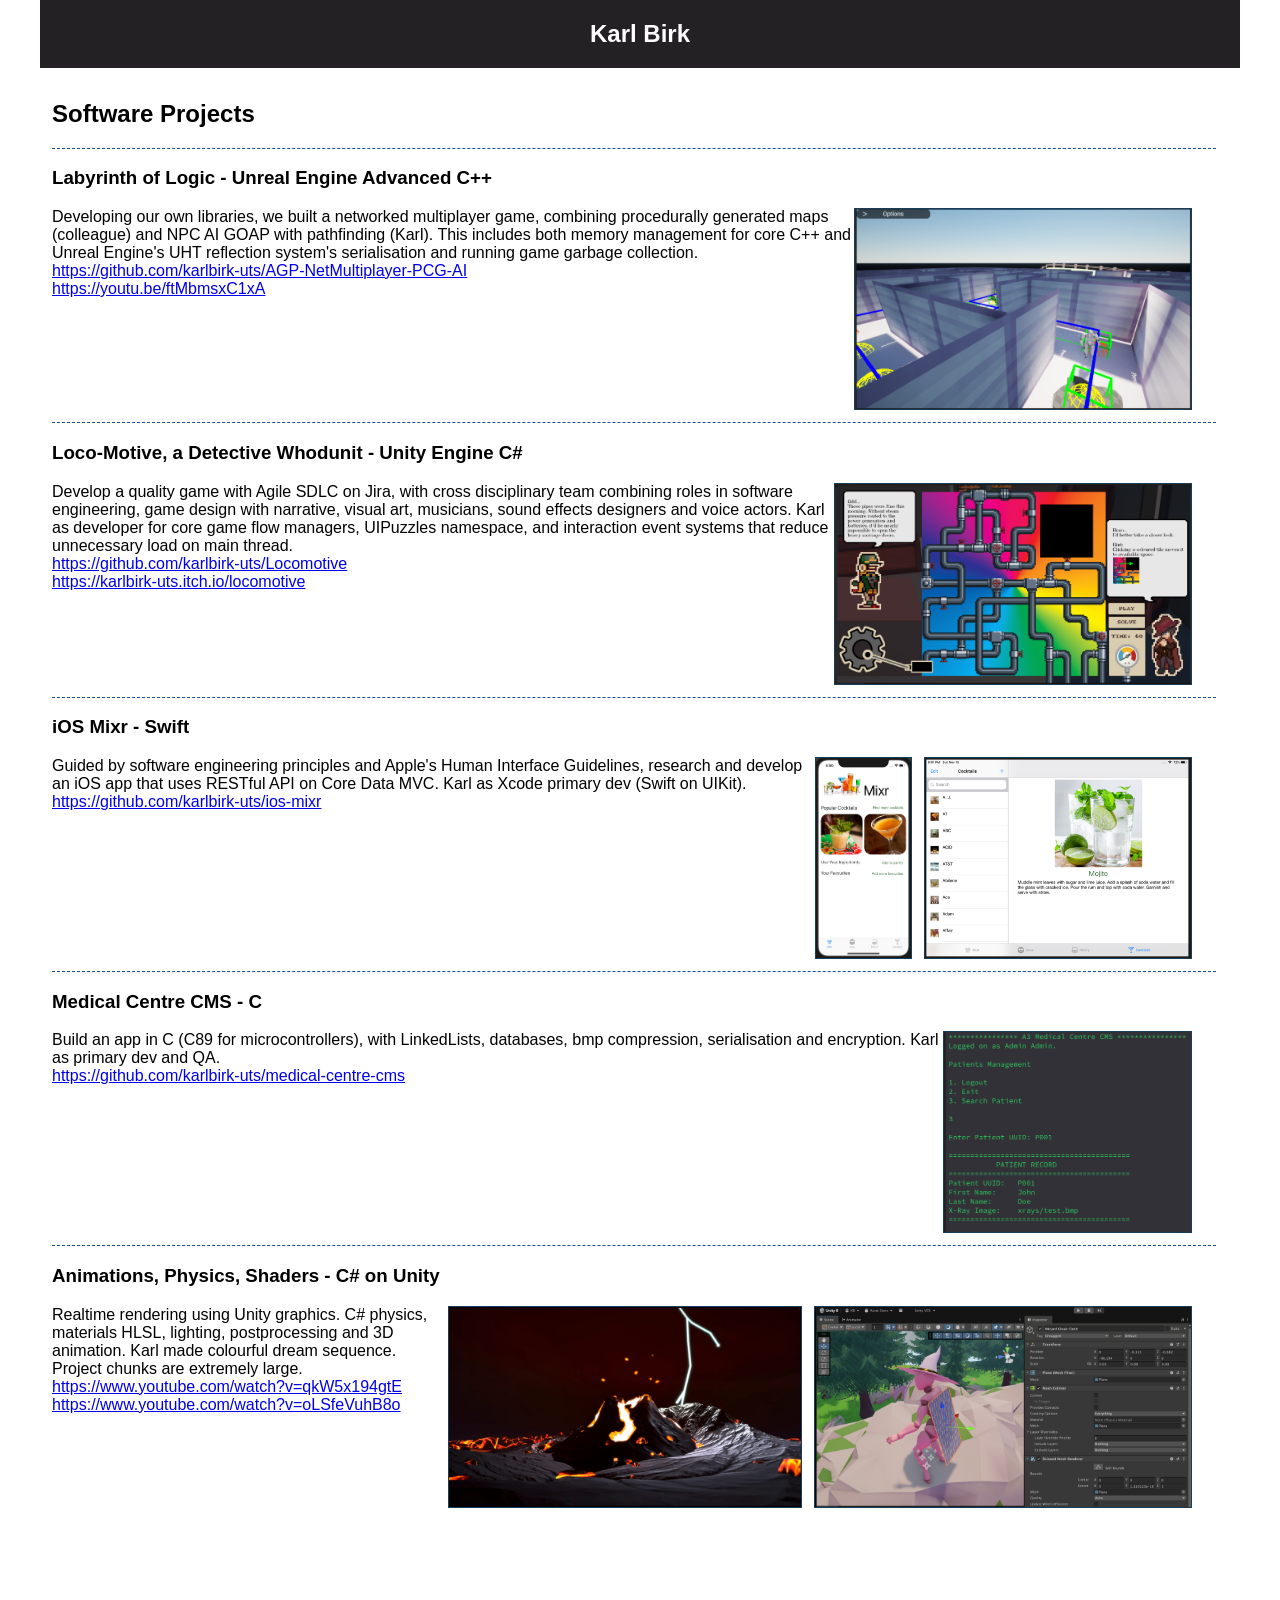
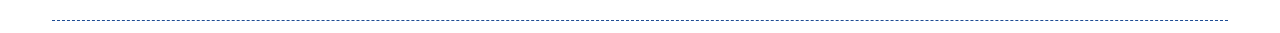
==== index.html @ 0f05811c "3D animations images" ====
<!DOCTYPE html>
<html>

    <head>

        <!-- METADATA -->
        <title>Karl Birk - Software Projects</title>
        <link rel="stylesheet" href="styles.css">
        <meta name="viewport" content="width=device-width, initial-scale=1">

    </head>

    <body>


        <!-- HEADER -->
        <div class="header">
            <h2>Karl Birk</h2>
        </div>


        <!-- NAVBAR 
        <div class="navbar">
            <a href="index.html" class="highlighted">About</a>
            <a href="asdf.html">ASDF</a>
            <a href="asdf.html">ASDF</a>
            <a href="asdf.html">ASDF</a>
        </div> -->


        <!-- CONTENT -->
        <div class="content">


            <!-- INFOGRAPHIC -->
            <h2>Software Projects</h2>
            <div class="infographic">

                <!-- ROWS (Portfolio of Projects) -->
                <div class="row" id="unreal-cpp-labyrinth">
                    <div class="cell-fullwidth">
                        <h3>Labyrinth of Logic - Unreal Engine Advanced C++</h3>
                        <p>
                            <img src="images/unreal-cpp-labyrinth/unreal-cpp-actionshot.png"
                                alt="unreal engine maze racing NPC during live gameplay">
                        </p>
                        <p>
                            Developing our own libraries, we built a networked multiplayer game,
                            combining procedurally generated maps (colleague) and NPC AI GOAP
                            with pathfinding (Karl). This includes both memory management for
                            core C++ and Unreal Engine's UHT reflection system's serialisation
                            and running game garbage collection.
                            <br>
                            <a href="https://github.com/karlbirk-uts/AGP-NetMultiplayer-PCG-AI">
                                https://github.com/karlbirk-uts/AGP-NetMultiplayer-PCG-AI
                            </a>
                            <br>
                            <a href="https://youtu.be/ftMbmsxC1xA">
                                https://youtu.be/ftMbmsxC1xA
                            </a>

                        </p>
                    </div>
                </div>

                <div class="row" id="unity-cs-locomotive">
                    <div class="cell-fullwidth">
                        <h3>Loco-Motive, a Detective Whodunit - Unity Engine C#</h3>
                        <p>
                            <img src="images/unity-cs-locomotive/unity-cs-locomotive-slidingtiles.png"
                                alt="locomotive engine">
                        </p>
                        <p>
                            Develop a quality game with Agile SDLC on Jira, with cross disciplinary
                            team combining roles in software engineering, game design with narrative,
                            visual art, musicians, sound effects designers and voice actors. Karl as
                            developer for core game flow managers, UIPuzzles namespace, and
                            interaction event systems that reduce unnecessary load on main thread.
                            <br>
                            <a href="https://github.com/karlbirk-uts/Locomotive">
                                https://github.com/karlbirk-uts/Locomotive
                            </a>
                            <br>
                            <a href="https://karlbirk-uts.itch.io/locomotive">
                                https://karlbirk-uts.itch.io/locomotive
                            </a>

                        </p>
                    </div>


                </div>

                <div class="row" id="ios-mixr">
                    <div class="cell-fullwidth">
                        <h3>iOS Mixr - Swift</h3>
                        <p>
                            <img src="images/ios-mixr/ios-mixr-ipad.png" alt="ios mixr horizontal ipad view">
                            <img src="images/ios-mixr/ios-mixr-home.png" alt="ios mixr splash screen">
                        </p>
                        <p>
                            Guided by software engineering principles and Apple's Human Interface Guidelines,
                            research and develop an iOS app that uses RESTful API on Core Data MVC.
                            Karl as Xcode primary dev (Swift on UIKit).
                            <br>
                            <a href="https://github.com/karlbirk-uts/ios-mixr">
                                https://github.com/karlbirk-uts/ios-mixr
                            </a>
                        </p>
                    </div>
                </div>



                <div class="row" id="c-medical-centre-cms">
                    <div class="cell-fullwidth">
                        <h3>Medical Centre CMS - C</h3>
                        <p>
                            <img src="images/c-medical-centre-cms/c-medical-centre-cms-splash.png"
                                alt="c coded medical centre customer management system">
                        </p>
                        <p>
                            Build an app in C (C89 for microcontrollers), with LinkedLists, databases, bmp compression,
                            serialisation and encryption.
                            Karl as primary dev and QA.
                            <br>
                            <a href="https://github.com/karlbirk-uts/medical-centre-cms">
                                https://github.com/karlbirk-uts/medical-centre-cms
                            </a>
                        </p>
                    </div>
                </div>



                <div class="row" id="unity-cs-animation">
                    <div class="cell-fullwidth">
                        <h3>Animations, Physics, Shaders - C# on Unity</h3>
                        <p>
                            <img src="images/unity-cs-animation/unity-cs-animation-wizard.png"
                                alt="wizard wearing a rigid purple cloak">
                            <img src="images/unity-cs-animation/unity-cs-animation-volcano.png"
                                alt="nighttime volcano erupting with glowing lava">

                        </p>
                        <p>
                            Realtime rendering using Unity graphics. C# physics, materials HLSL, lighting,
                            postprocessing and 3D animation.
                            Karl made colourful dream sequence. Project chunks are extremely large.
                            <br>
                            <a href="https://www.youtube.com/watch?v=qkW5x194gtE">
                                https://www.youtube.com/watch?v=qkW5x194gtE
                            </a>
                            <br>
                            <a href="https://www.youtube.com/watch?v=oLSfeVuhB8o">
                                https://www.youtube.com/watch?v=oLSfeVuhB8o
                            </a>
                        </p>
                    </div>
                </div>



            </div> <!-- /INFOGRAPHICS -->
        </div>

        <script src="scripts_karlbirk-uts.js"></script>
    </body>

</html>
---- styles.css ----
/** 
 * styles.css by Karl Birk
 * 
 * 
 */


/**
 * Website is horizontally centred
 * Mobile phone viewports supported
 */
html,
body
{
    height: 100%;
}

html
{
    display: table;
    margin: auto;
}

body
{
    display: table-cell;
    background-color: white;
    font-family: Arial, Helvetica, sans-serif;
    min-width: 320px;
    max-width: 1200px;
    margin: auto;
}


/** 
 * Images will have borders to differentiate from backgrounds
 */
img
{
    border: 1px solid #1A3E58;
    max-width: 100%;
    max-height: 100%;
}


/**
 * HEADER with high contrast colours, bold fonts
 * proximity, and white space (padding).
 * 
 * NAVBAR shrinks to column view if viewer is
 * too narrow
 */
div.header
{
    width: 100%;
    /*background-color: #1A3E58;*/
    background-color: #232124;
    overflow: auto;
    text-align: center;
    color: white;
}

div.navbar
{
    width: 100%;
    background-color: #5B715E;
    overflow: auto;
    vertical-align: middle;
    font-size: 1.1em;
}

div.navbar a
{
    float: left;
    padding: 12px;
    vertical-align: middle;
    text-align: left;
    text-decoration: none;
    color: white;
}

div.navbar a:hover
{
    background-color: #13301C;
}

div.navbar a.highlighted
{
    background-color: #13301C;
}


/**
 * ALL READABLE CONTENT
 */
div.content
{
    /* FULL PAGE width and height, minus padding */
    padding: 12px;
    min-height: 100vh;
}

div.content img#profilepic
{
    width: 40%;
    height: auto;
    margin-left: 12px;
    margin-bottom: 12px;
    float: right;
    /*    border:1px solid #1A3E58;*/

}




/**
 * TABLE STYLING
 */
table
{
    border-collapse: collapse;
    border-spacing: 0;
    width: 100%;
    border: 1px solid #1A3E58;
}

th,
td
{
    text-align: left;
    padding-left: 1%;
    padding-right: 1%;
    padding-top: 12px;
    padding-bottom: 12px;
}

th
{
    background-color: #1A3E58;
    color: white;
}

tr:nth-child(4n-1),
tr:nth-child(4n-2)
{
    background-color: #ECEEF9;
}


/**
 * INFOGRAPHIC
 * BALANCED; RESIZABLE
 */
div.infographic
{
    width: 100%;
    /*display:block;*/
    /*float: left;*/
    padding-bottom: 100px;
    /*border-bottom: 100px dashed rgb(29, 77, 149);*/
    border-bottom: 1px dashed rgb(29, 77, 149);
}

div.infographic .row
{
    /*display: block;*/
    /*padding-top: 12px;*/
    width: 100%;
    /*height: 100%;*/
    clear: left;

    min-height: 200px;

}

div.infographic .cell
{
    /*left: 0%;*/
    /*height:100%;*/
    display: inline-block;
    padding-right: 1%;
    width: 49%;
    min-width: 320px;
    background-color: white;
    /*display: inline-block;*/
    /*float: left;*/
    /*border: 12px solid #d619b6;*/
    border-top: 1px dashed rgb(29, 77, 149);
    /*clear:left;*/
    /*min-height: 100%;*/
}

div.infographic .cell-fullwidth
{
    /*left: 0%;*/
    /*height:100%;*/
    display: inline-block;
    padding-right: 1%;
    width: 98%;
    min-width: 320px;
    background-color: white;
    /*display: inline-block;*/
    /*float: left;*/
    /*border: 12px solid #d619b6;*/
    border-top: 1px dashed rgb(29, 77, 149);
    /*clear:left;*/
    /*min-height: 100%;*/

    min-height: 200px;

}



div.infographic .cell.left
{
    float: left;
    /*background-color: aquamarine;*/
}

div.infographic .cell.right
{
    float: left;
    /*clear: left;*/
}

/* Consistent height; Retain image dimensions */
div.infographic .cell img
{
    /*border:1px solid #1A3E58;*/
    margin-bottom: 12px;
    height: 200px;
    max-width: 200px;
    object-fit: cover;
}

div.infographic .cell-fullwidth img
{
    /*border:1px solid #1A3E58;*/
    margin-bottom: 12px;
    height: 200px;
    /*max-width: 200px;*/
    object-fit: cover;
    margin-right: 12px;
    float: right;
}


div.infographic .cell.left img
{
    margin-right: 12px;
    float: left;
}

div.infographic .cell.right img
{
    margin-left: 12px;
    float: right;
}


/*@media screen and (max-width: 500px)*/
@media all and (max-width: 500px)
{
    div.navbar a
    {
        float: none;
        display: block;
        /*border-bottom: 1px solid #13301C;*/
    }

}

@media all and (max-width: 690px)
{

    div.infographic .cell
    {
        width: 100%;
        /*background-color: aquamarine;*/
        display: block;
    }

    div.infographic .cell-fullwidth
    {
        width: 100%;
        /*background-color: aquamarine;*/
        display: block;
    }


    /*
    div.infographic .cell.right
    {
            margin-left: 240px;

    }
*/
}

span.blueunderline
{
    /* text-decoration: underline solid 2px #269aed; */
    /* ERROR IN CHECK SCRIPT */
    text-transform: uppercase;
}

span.greenunderline
{
    /* text-decoration: underline solid 2px #9dba9d; */
    /* ERROR IN CHECK SCRIPT */
    text-transform: uppercase;
}

.dotted
{
    border: 1px dashed rgb(29, 77, 149);
}
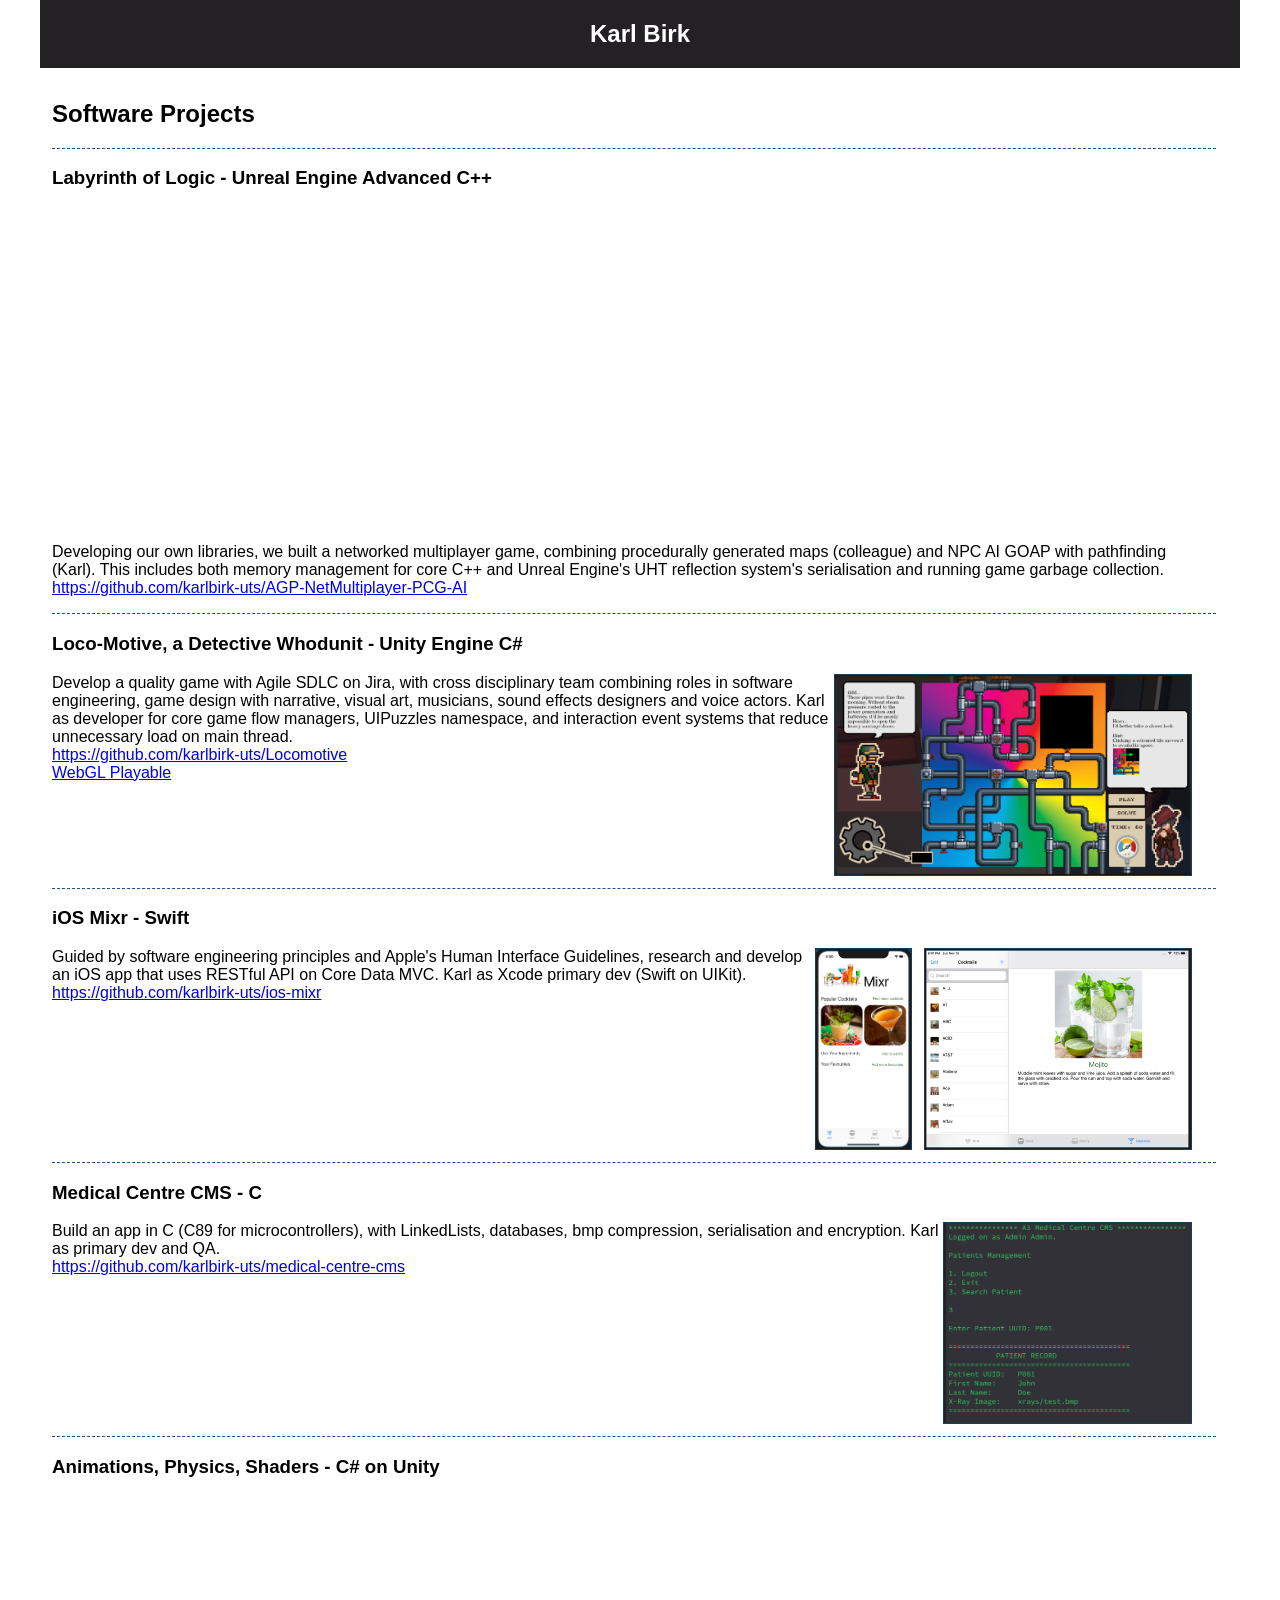
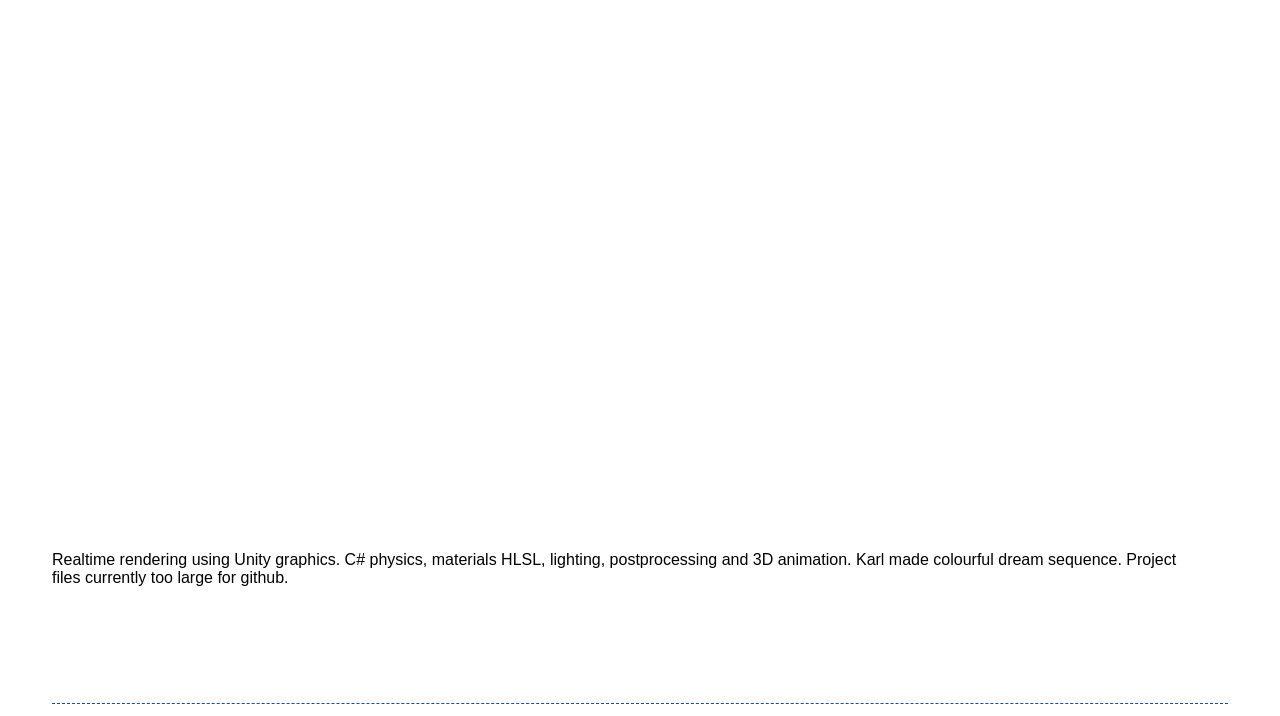
==== commit fb54f6b0: "youtube embed; will add playable minigames to itchio" ====
--- a/index.html
+++ b/index.html
@@ -41,8 +41,7 @@
                     <div class="cell-fullwidth">
                         <h3>Labyrinth of Logic - Unreal Engine Advanced C++</h3>
                         <p>
-                            <img src="images/unreal-cpp-labyrinth/unreal-cpp-actionshot.png"
-                                alt="unreal engine maze racing NPC during live gameplay">
+                                <iframe width="560" height="315" src="https://www.youtube.com/embed/ftMbmsxC1xA?si=vOWuyl_GRMO_4nC9" title="YouTube video player" frameborder="0" allow="accelerometer; autoplay; clipboard-write; encrypted-media; gyroscope; picture-in-picture; web-share" referrerpolicy="strict-origin-when-cross-origin" allowfullscreen></iframe>
                         </p>
                         <p>
                             Developing our own libraries, we built a networked multiplayer game,
@@ -53,10 +52,6 @@
                             <br>
                             <a href="https://github.com/karlbirk-uts/AGP-NetMultiplayer-PCG-AI">
                                 https://github.com/karlbirk-uts/AGP-NetMultiplayer-PCG-AI
-                            </a>
-                            <br>
-                            <a href="https://youtu.be/ftMbmsxC1xA">
-                                https://youtu.be/ftMbmsxC1xA
                             </a>
 
                         </p>
@@ -82,7 +77,7 @@
                             </a>
                             <br>
                             <a href="https://karlbirk-uts.itch.io/locomotive">
-                                https://karlbirk-uts.itch.io/locomotive
+                                WebGL Playable
                             </a>
 
                         </p>
@@ -137,24 +132,17 @@
                     <div class="cell-fullwidth">
                         <h3>Animations, Physics, Shaders - C# on Unity</h3>
                         <p>
-                            <img src="images/unity-cs-animation/unity-cs-animation-wizard.png"
-                                alt="wizard wearing a rigid purple cloak">
-                            <img src="images/unity-cs-animation/unity-cs-animation-volcano.png"
-                                alt="nighttime volcano erupting with glowing lava">
+
+                                <iframe width="560" height="315" src="https://www.youtube.com/embed/qkW5x194gtE?si=ziU2Jv27ZVKL05Mg" title="YouTube video player" frameborder="0" allow="accelerometer; autoplay; clipboard-write; encrypted-media; gyroscope; picture-in-picture; web-share" referrerpolicy="strict-origin-when-cross-origin" allowfullscreen></iframe>
+                                <br>
+                                <iframe width="560" height="315" src="https://www.youtube.com/embed/oLSfeVuhB8o?si=dDX-AK23clCQyxV0" title="YouTube video player" frameborder="0" allow="accelerometer; autoplay; clipboard-write; encrypted-media; gyroscope; picture-in-picture; web-share" referrerpolicy="strict-origin-when-cross-origin" allowfullscreen></iframe>
 
                         </p>
                         <p>
                             Realtime rendering using Unity graphics. C# physics, materials HLSL, lighting,
                             postprocessing and 3D animation.
-                            Karl made colourful dream sequence. Project chunks are extremely large.
+                            Karl made colourful dream sequence. Project files currently too large for github.
                             <br>
-                            <a href="https://www.youtube.com/watch?v=qkW5x194gtE">
-                                https://www.youtube.com/watch?v=qkW5x194gtE
-                            </a>
-                            <br>
-                            <a href="https://www.youtube.com/watch?v=oLSfeVuhB8o">
-                                https://www.youtube.com/watch?v=oLSfeVuhB8o
-                            </a>
                         </p>
                     </div>
                 </div>
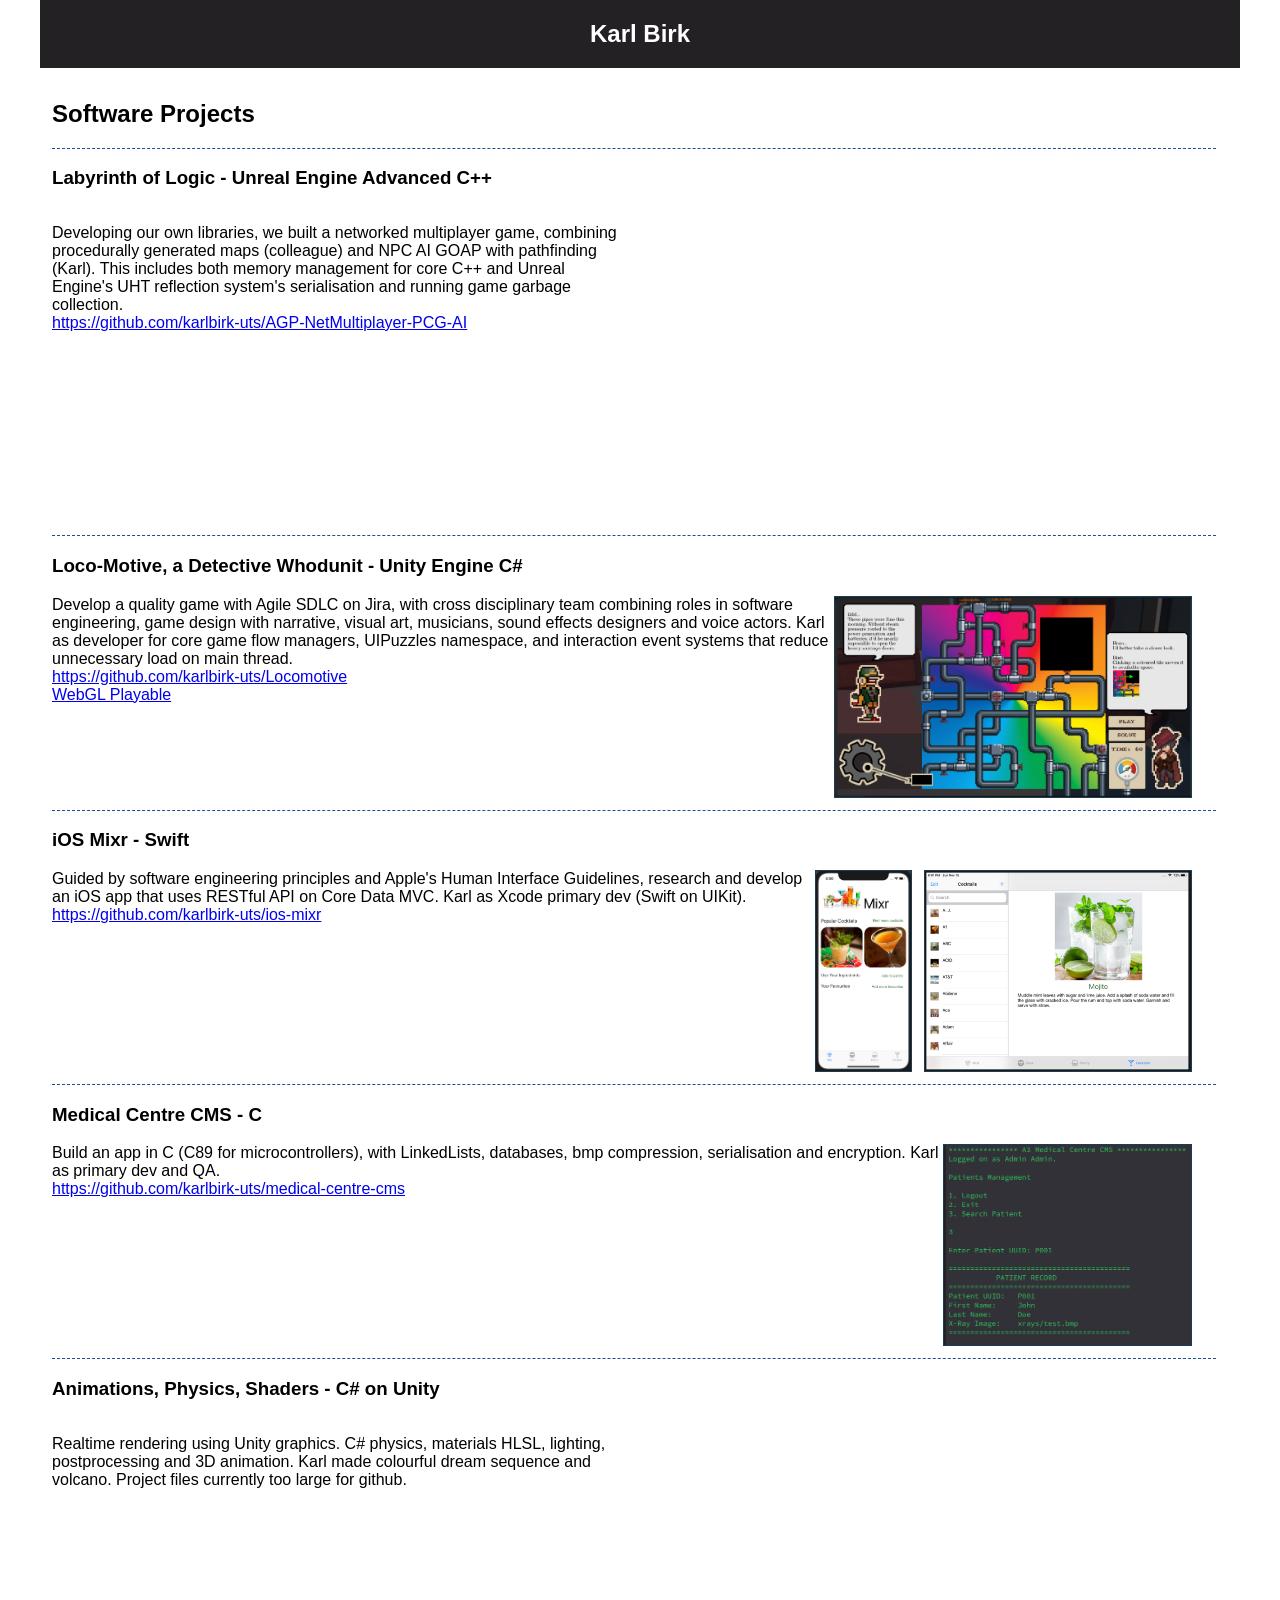
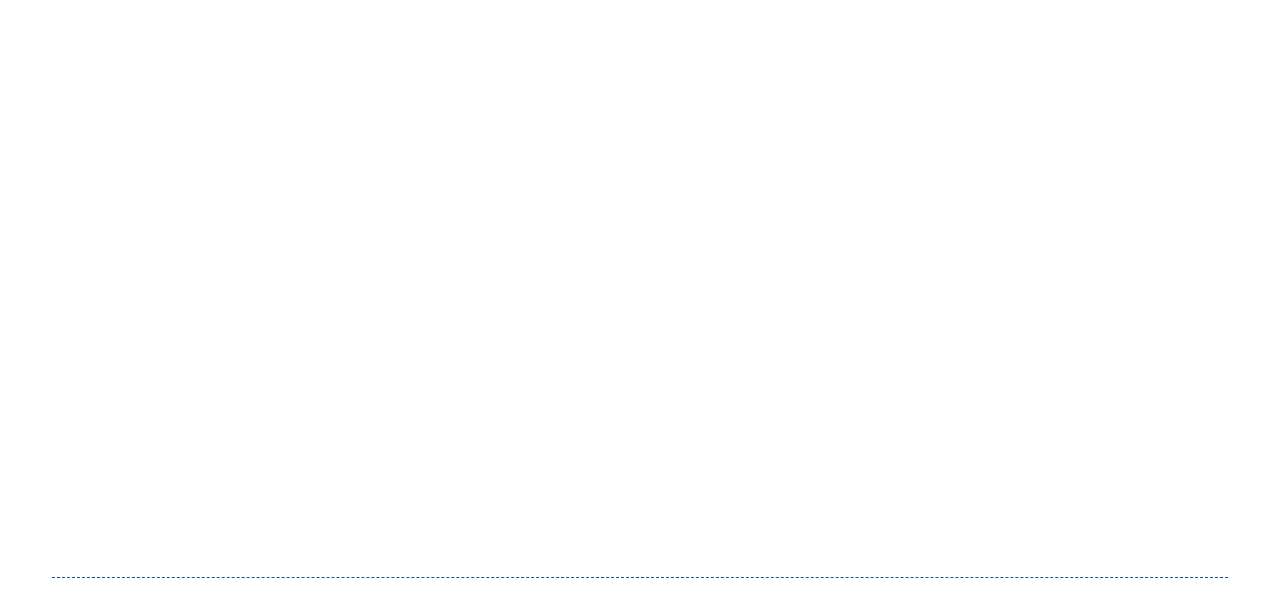
==== commit 5e441f44: "Embedded videos to the right" ====
--- a/index.html
+++ b/index.html
@@ -40,21 +40,36 @@
                 <div class="row" id="unreal-cpp-labyrinth">
                     <div class="cell-fullwidth">
                         <h3>Labyrinth of Logic - Unreal Engine Advanced C++</h3>
-                        <p>
-                                <iframe width="560" height="315" src="https://www.youtube.com/embed/ftMbmsxC1xA?si=vOWuyl_GRMO_4nC9" title="YouTube video player" frameborder="0" allow="accelerometer; autoplay; clipboard-write; encrypted-media; gyroscope; picture-in-picture; web-share" referrerpolicy="strict-origin-when-cross-origin" allowfullscreen></iframe>
-                        </p>
-                        <p>
-                            Developing our own libraries, we built a networked multiplayer game,
-                            combining procedurally generated maps (colleague) and NPC AI GOAP
-                            with pathfinding (Karl). This includes both memory management for
-                            core C++ and Unreal Engine's UHT reflection system's serialisation
-                            and running game garbage collection.
-                            <br>
-                            <a href="https://github.com/karlbirk-uts/AGP-NetMultiplayer-PCG-AI">
-                                https://github.com/karlbirk-uts/AGP-NetMultiplayer-PCG-AI
-                            </a>
 
-                        </p>
+                        <div class="video-text-layout">
+
+                            <div class="text-column">
+
+                                <p>
+                                    Developing our own libraries, we built a networked multiplayer game,
+                                    combining procedurally generated maps (colleague) and NPC AI GOAP
+                                    with pathfinding (Karl). This includes both memory management for
+                                    core C++ and Unreal Engine's UHT reflection system's serialisation
+                                    and running game garbage collection.
+                                    <br>
+                                    <a href="https://github.com/karlbirk-uts/AGP-NetMultiplayer-PCG-AI">
+                                        https://github.com/karlbirk-uts/AGP-NetMultiplayer-PCG-AI
+                                    </a>
+
+                                </p>
+                            </div>
+
+                            <div class="video-column">
+
+                                <iframe width="560" height="315"
+                                    src="https://www.youtube.com/embed/ftMbmsxC1xA?si=vOWuyl_GRMO_4nC9"
+                                    title="YouTube video player" frameborder="0"
+                                    allow="accelerometer; autoplay; clipboard-write; encrypted-media; gyroscope; picture-in-picture; web-share"
+                                    referrerpolicy="strict-origin-when-cross-origin" allowfullscreen></iframe>
+
+                            </div>
+                        </div>
+
                     </div>
                 </div>
 
@@ -131,19 +146,39 @@
                 <div class="row" id="unity-cs-animation">
                     <div class="cell-fullwidth">
                         <h3>Animations, Physics, Shaders - C# on Unity</h3>
-                        <p>
 
-                                <iframe width="560" height="315" src="https://www.youtube.com/embed/qkW5x194gtE?si=ziU2Jv27ZVKL05Mg" title="YouTube video player" frameborder="0" allow="accelerometer; autoplay; clipboard-write; encrypted-media; gyroscope; picture-in-picture; web-share" referrerpolicy="strict-origin-when-cross-origin" allowfullscreen></iframe>
-                                <br>
-                                <iframe width="560" height="315" src="https://www.youtube.com/embed/oLSfeVuhB8o?si=dDX-AK23clCQyxV0" title="YouTube video player" frameborder="0" allow="accelerometer; autoplay; clipboard-write; encrypted-media; gyroscope; picture-in-picture; web-share" referrerpolicy="strict-origin-when-cross-origin" allowfullscreen></iframe>
+                        <div class="video-text-layout">
 
-                        </p>
-                        <p>
-                            Realtime rendering using Unity graphics. C# physics, materials HLSL, lighting,
-                            postprocessing and 3D animation.
-                            Karl made colourful dream sequence. Project files currently too large for github.
-                            <br>
-                        </p>
+                            <div class="text-column">
+
+                                <p>
+                                    Realtime rendering using Unity graphics. C# physics, materials HLSL, lighting,
+                                    postprocessing and 3D animation.
+                                    Karl made colourful dream sequence and volcano. Project files currently too large
+                                    for
+                                    github.
+                                    <br>
+                                </p>
+                            </div>
+
+                            <div class="video-column">
+
+                                <iframe width="560" height="315"
+                                    src="https://www.youtube.com/embed/qkW5x194gtE?si=ziU2Jv27ZVKL05Mg"
+                                    title="YouTube video player" frameborder="0"
+                                    allow="accelerometer; autoplay; clipboard-write; encrypted-media; gyroscope; picture-in-picture; web-share"
+                                    referrerpolicy="strict-origin-when-cross-origin" allowfullscreen></iframe>
+
+                                <iframe width="560" height="315"
+                                    src="https://www.youtube.com/embed/oLSfeVuhB8o?si=dDX-AK23clCQyxV0"
+                                    title="YouTube video player" frameborder="0"
+                                    allow="accelerometer; autoplay; clipboard-write; encrypted-media; gyroscope; picture-in-picture; web-share"
+                                    referrerpolicy="strict-origin-when-cross-origin" allowfullscreen></iframe>
+                            </div>
+
+
+                        </div>
+
                     </div>
                 </div>
 
--- a/styles.css
+++ b/styles.css
@@ -316,4 +316,54 @@
 .dotted
 {
     border: 1px dashed rgb(29, 77, 149);
+}
+
+
+
+
+
+
+
+
+
+.video-text-layout
+{
+    display: flex;
+    gap: 24px;
+    /* Adds space between the videos and the text */
+    align-items: flex-start;
+    /* Aligns the text with the top of the first video */
+    margin-bottom: 12px;
+
+}
+
+/* Stacks the two videos vertically on the left */
+.video-column
+{
+    display: flex;
+    flex-direction: column;
+    gap: 16px;
+    /* Adds space between the top and bottom video */
+}
+
+/* Lets the text fill the remaining width on the right */
+.text-column
+{
+    flex: 1;
+}
+
+/* Optional: Stacks the text underneath the videos on small mobile screens */
+@media (max-width: 850px)
+{
+    .video-text-layout
+    {
+        flex-direction: column;
+    }
+
+    .video-column iframe
+    {
+        max-width: 100%;
+        height: auto;
+        aspect-ratio: 16 / 9;
+    }
 }
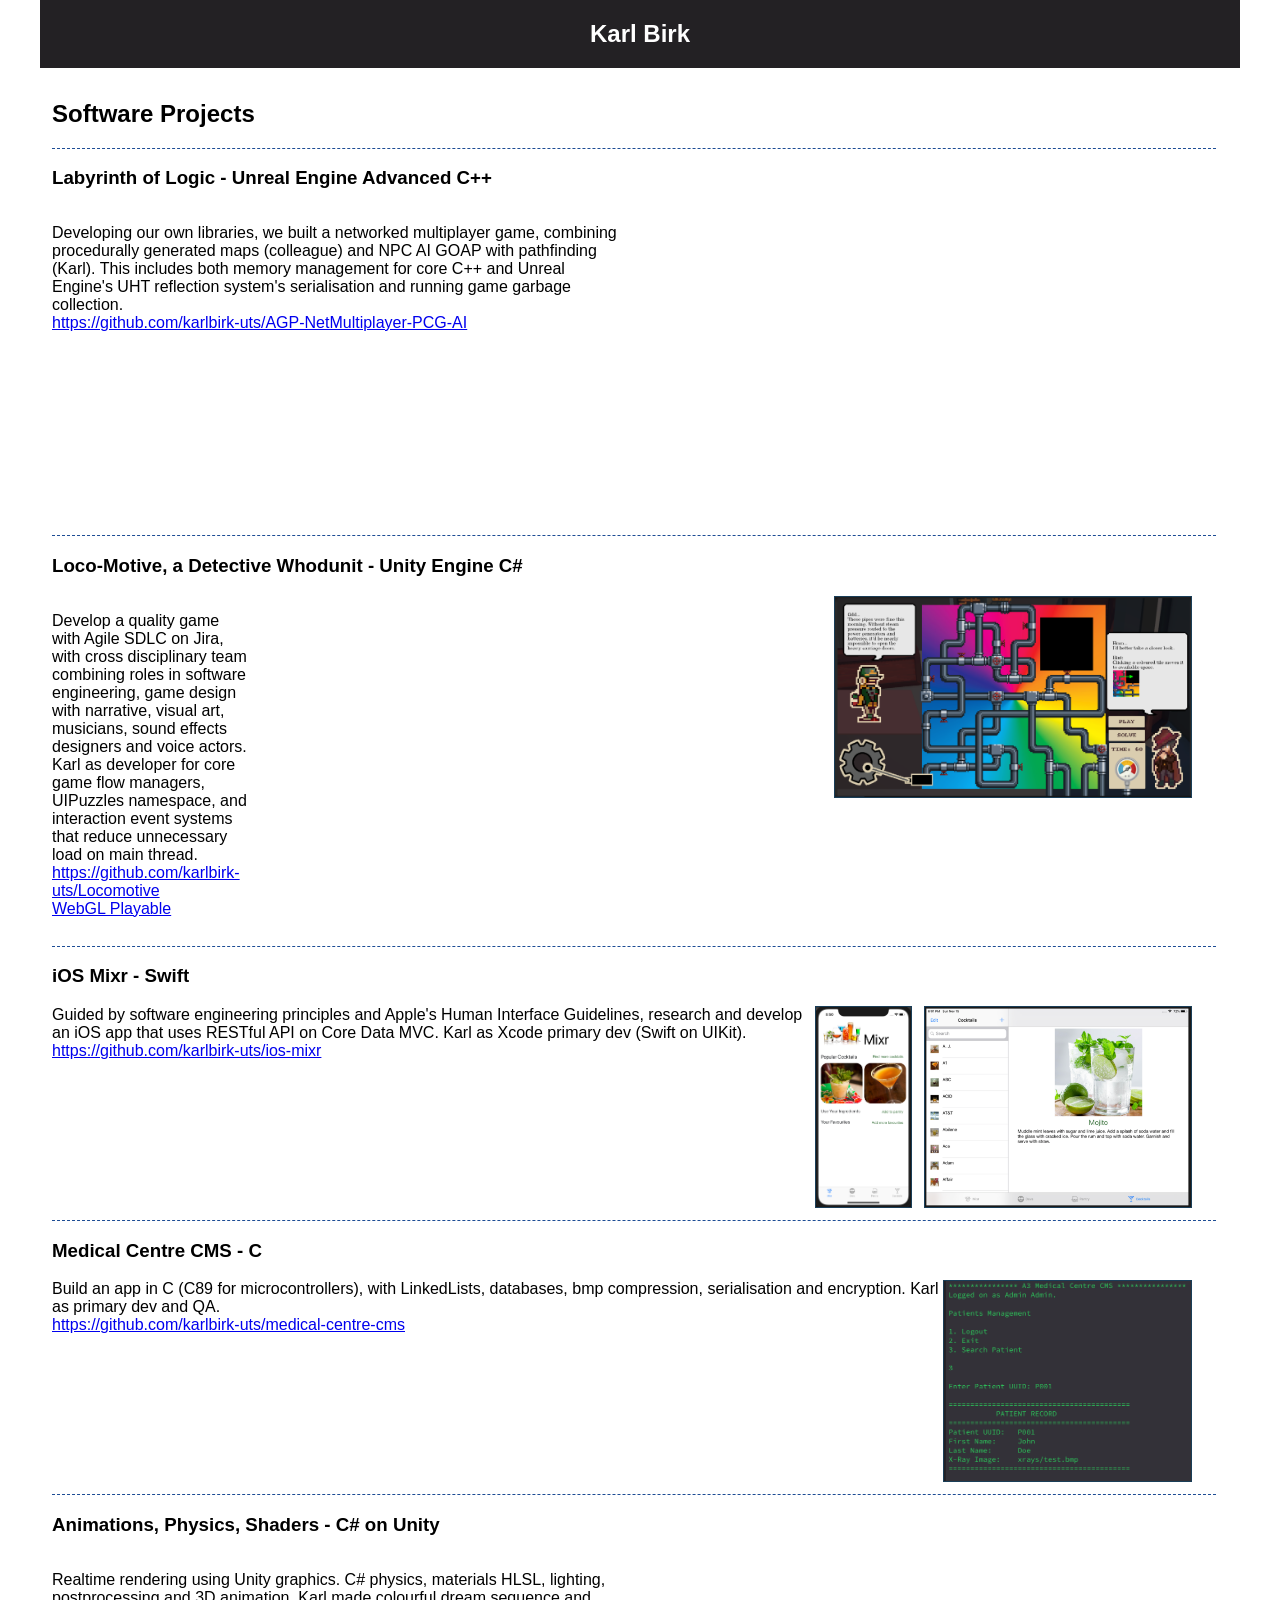
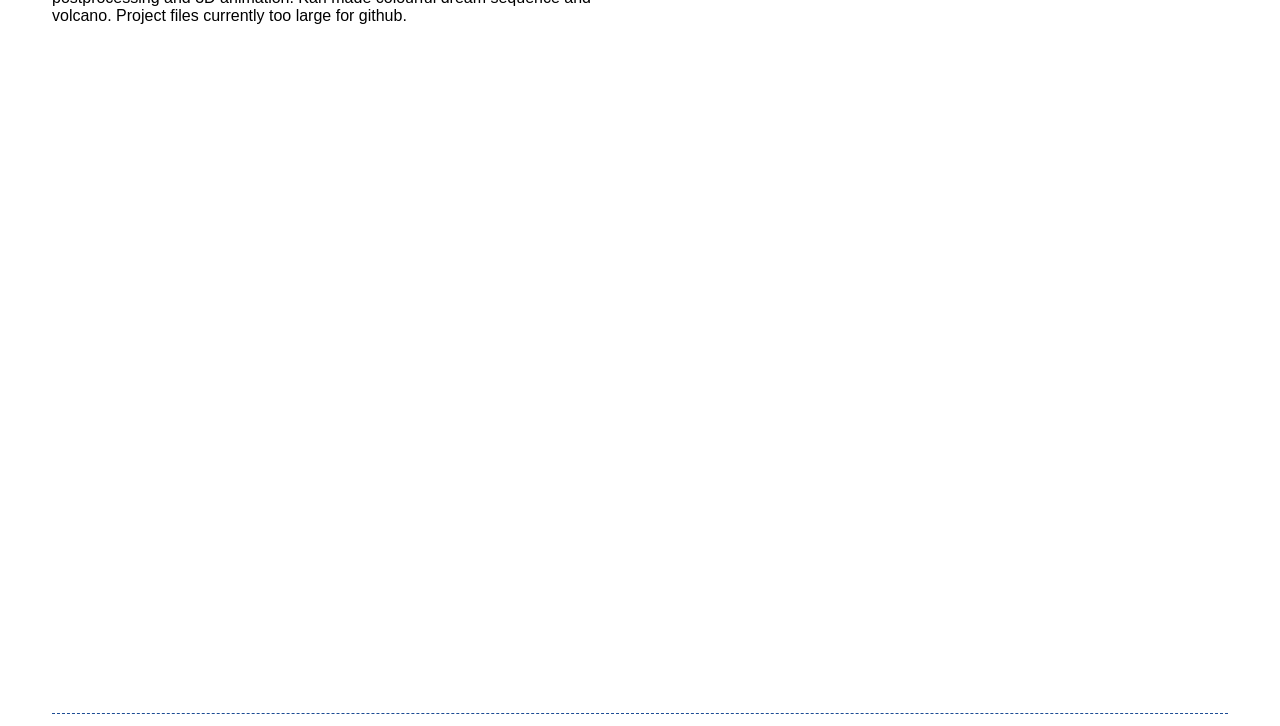
==== commit cf4e9a54: "Locomotive youtube" ====
--- a/index.html
+++ b/index.html
@@ -80,22 +80,38 @@
                             <img src="images/unity-cs-locomotive/unity-cs-locomotive-slidingtiles.png"
                                 alt="locomotive engine">
                         </p>
-                        <p>
-                            Develop a quality game with Agile SDLC on Jira, with cross disciplinary
-                            team combining roles in software engineering, game design with narrative,
-                            visual art, musicians, sound effects designers and voice actors. Karl as
-                            developer for core game flow managers, UIPuzzles namespace, and
-                            interaction event systems that reduce unnecessary load on main thread.
-                            <br>
-                            <a href="https://github.com/karlbirk-uts/Locomotive">
-                                https://github.com/karlbirk-uts/Locomotive
-                            </a>
-                            <br>
-                            <a href="https://karlbirk-uts.itch.io/locomotive">
-                                WebGL Playable
-                            </a>
-
-                        </p>
+
+                        <div class="video-text-layout">
+
+                            <div class="text-column">
+                                <p>
+                                    Develop a quality game with Agile SDLC on Jira, with cross disciplinary
+                                    team combining roles in software engineering, game design with narrative,
+                                    visual art, musicians, sound effects designers and voice actors. Karl as
+                                    developer for core game flow managers, UIPuzzles namespace, and
+                                    interaction event systems that reduce unnecessary load on main thread.
+                                    <br>
+                                    <a href="https://github.com/karlbirk-uts/Locomotive">
+                                        https://github.com/karlbirk-uts/Locomotive
+                                    </a>
+                                    <br>
+                                    <a href="https://karlbirk-uts.itch.io/locomotive">
+                                        WebGL Playable
+                                    </a>
+
+                                </p>
+                            </div>
+                            <div class="video-column">
+
+
+                                <iframe width="560" height="315"
+                                    src="https://www.youtube.com/embed/lBsZ0sG8JHg?si=inM9iwHyPUCm-X0q"
+                                    title="YouTube video player" frameborder="0"
+                                    allow="accelerometer; autoplay; clipboard-write; encrypted-media; gyroscope; picture-in-picture; web-share"
+                                    referrerpolicy="strict-origin-when-cross-origin" allowfullscreen></iframe>
+                            </div>
+
+                        </div>
                     </div>
 
 
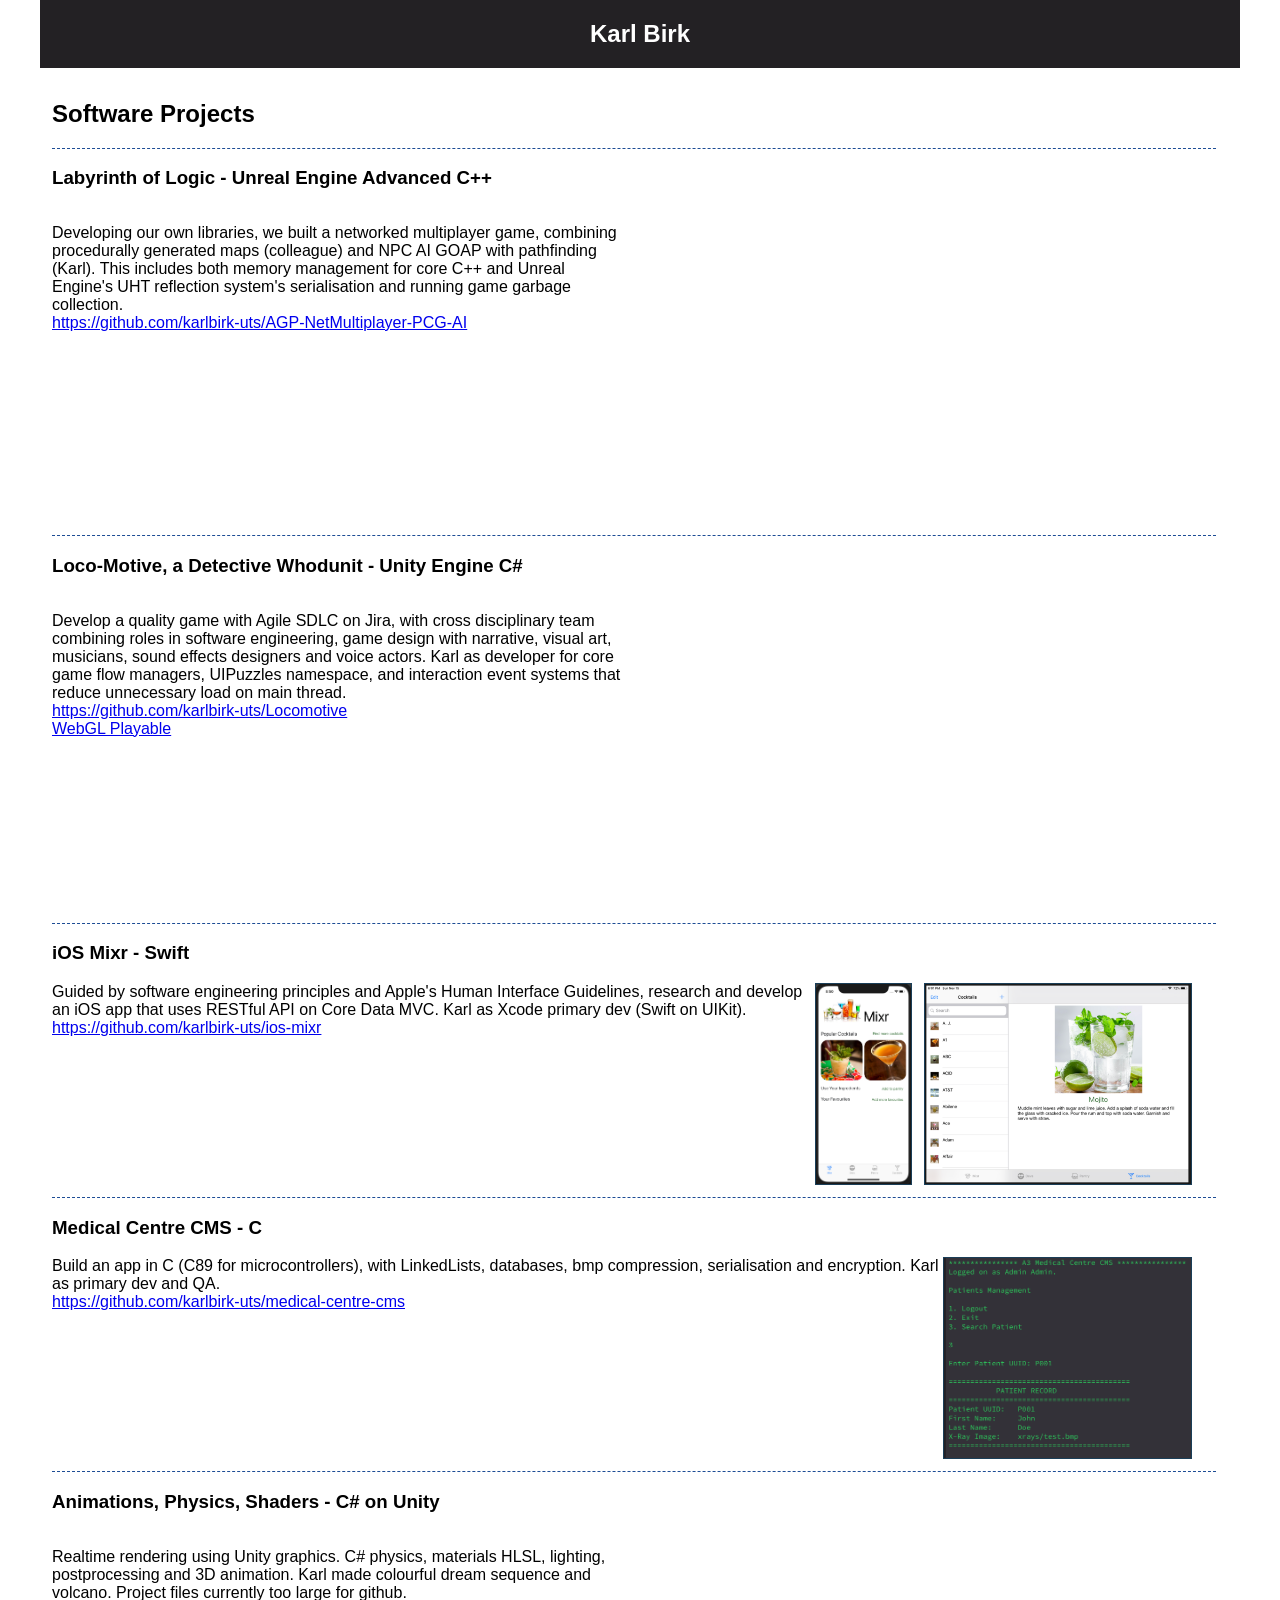
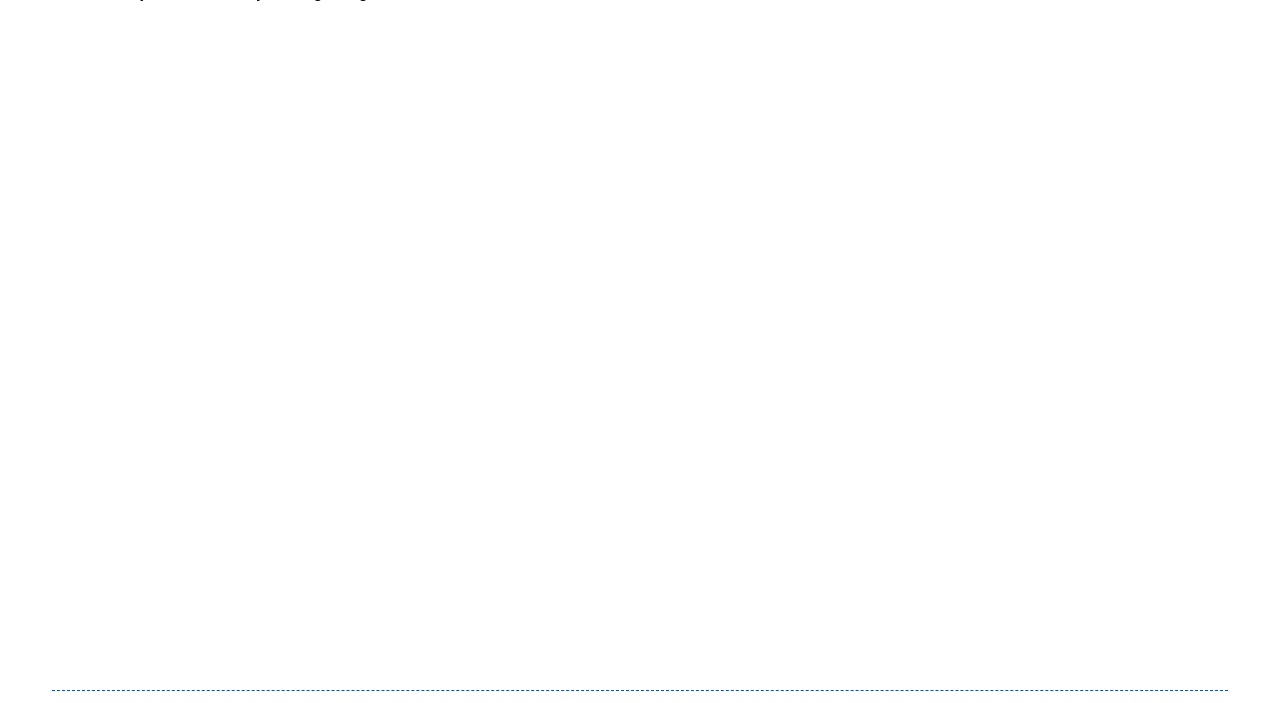
==== commit 61beb2a8: "css infographic with iframes" ====
--- a/index.html
+++ b/index.html
@@ -76,10 +76,6 @@
                 <div class="row" id="unity-cs-locomotive">
                     <div class="cell-fullwidth">
                         <h3>Loco-Motive, a Detective Whodunit - Unity Engine C#</h3>
-                        <p>
-                            <img src="images/unity-cs-locomotive/unity-cs-locomotive-slidingtiles.png"
-                                alt="locomotive engine">
-                        </p>
 
                         <div class="video-text-layout">
 
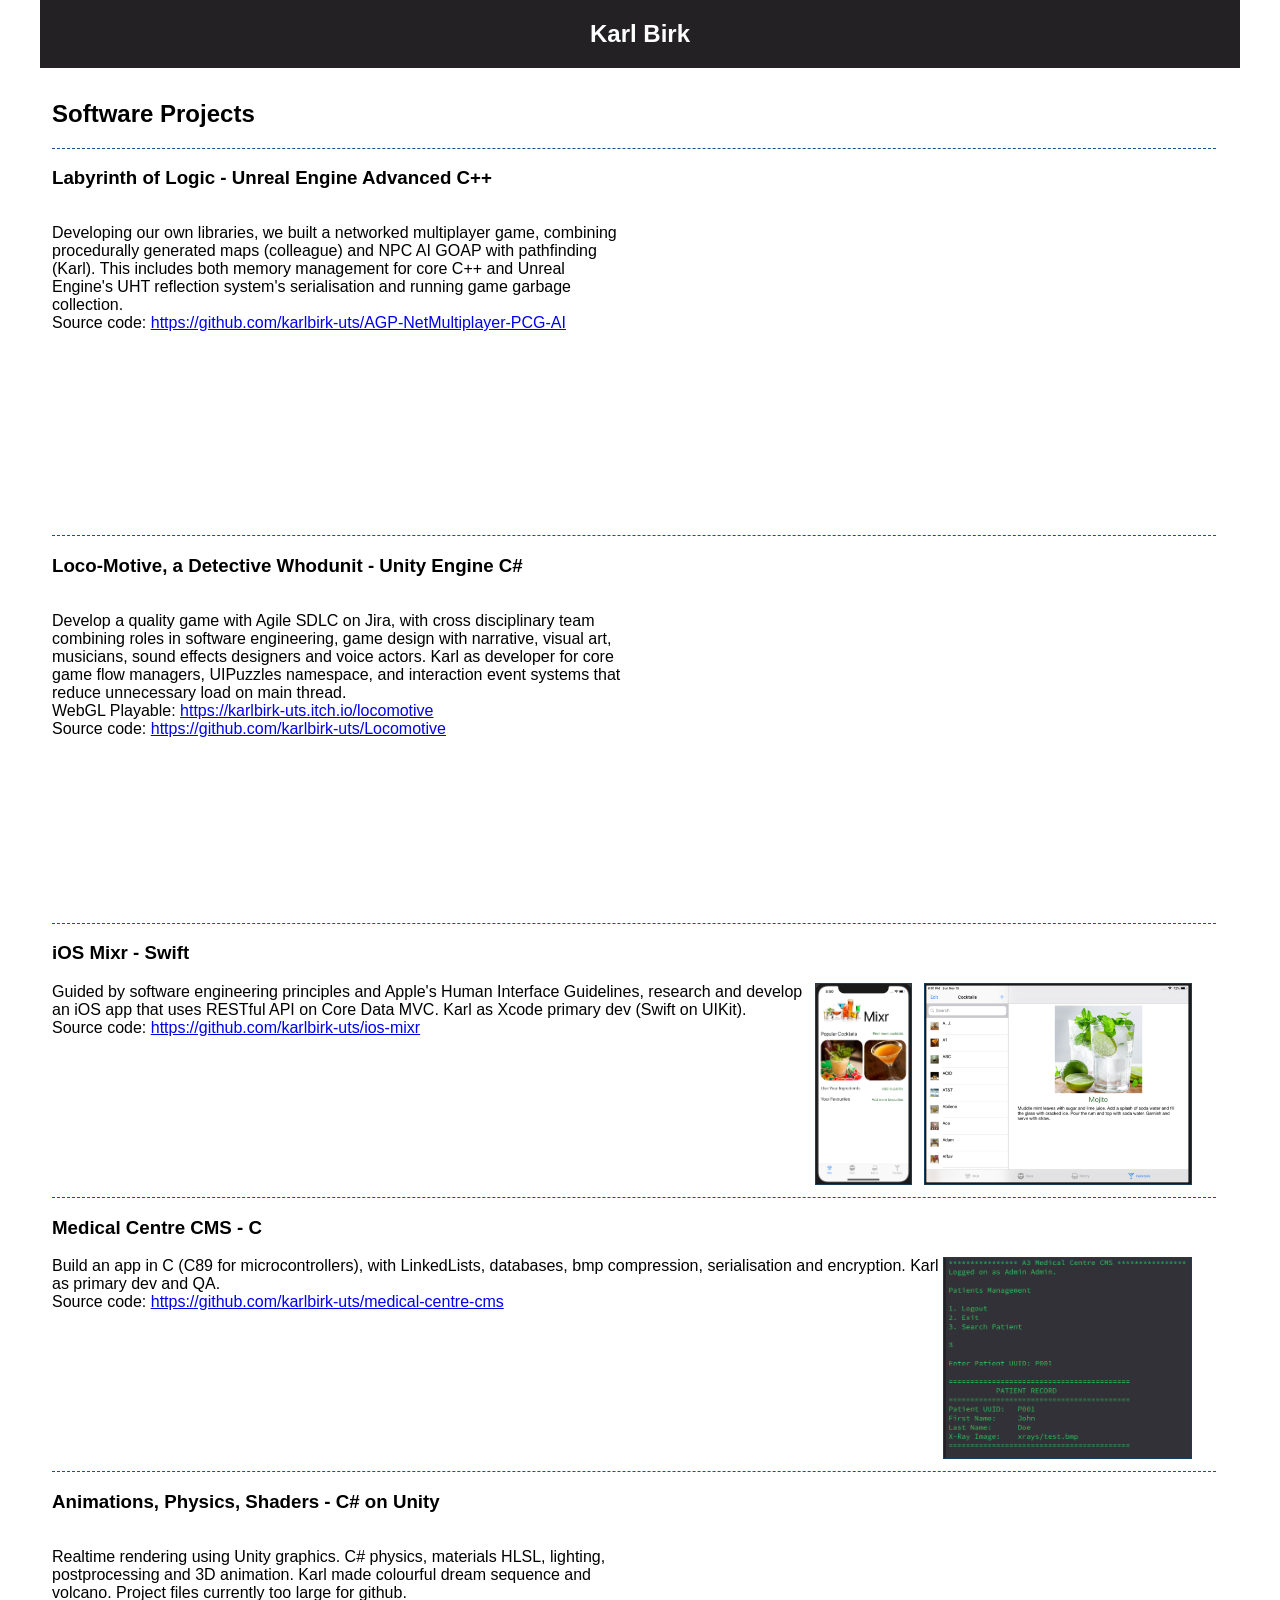
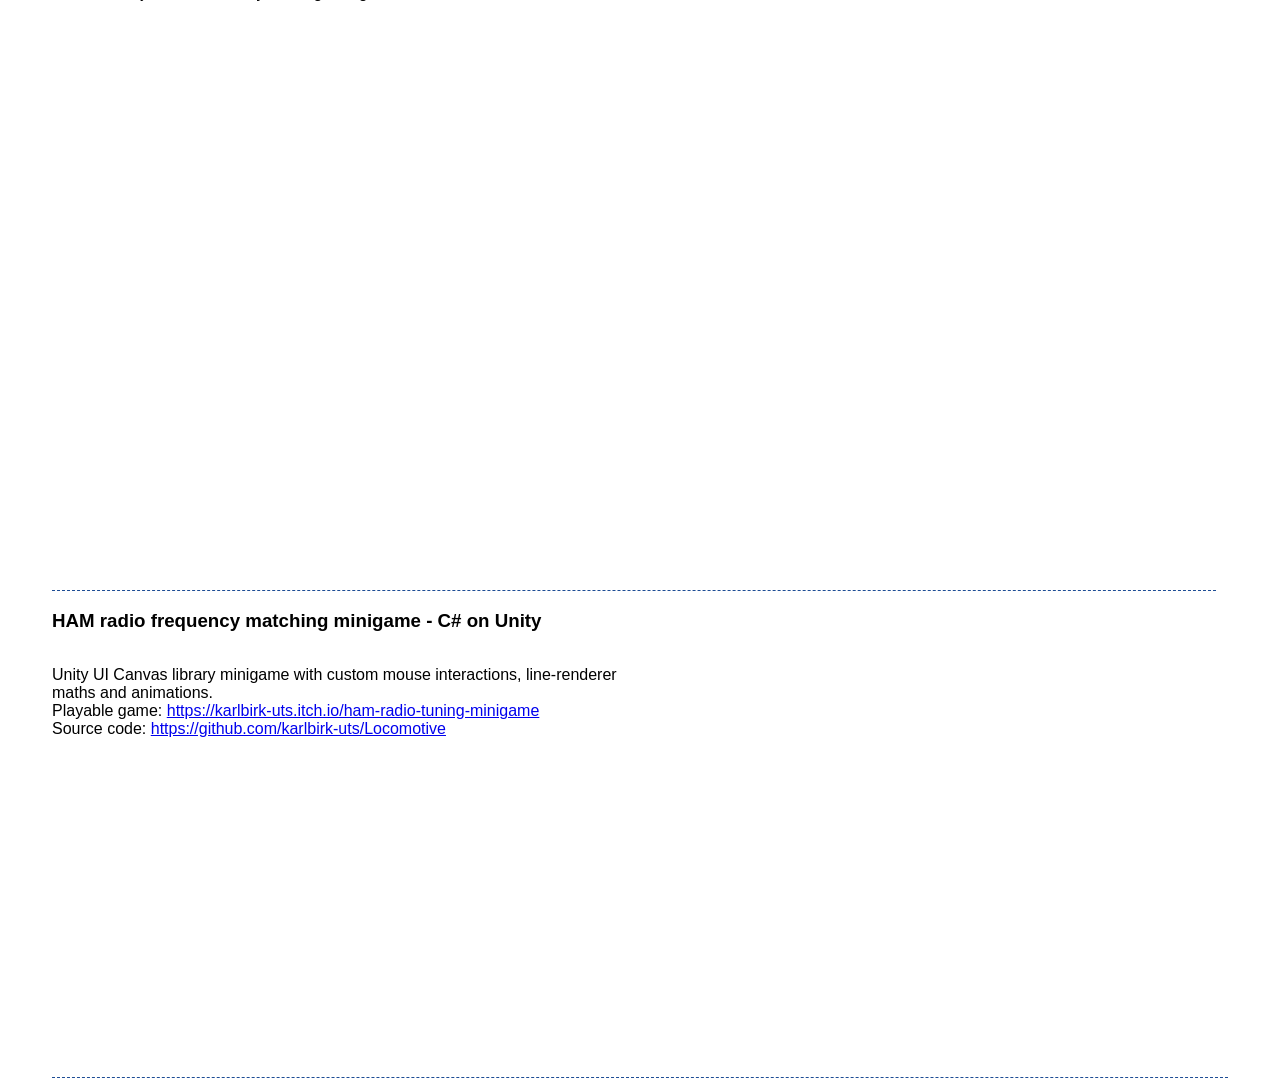
==== commit bbfe562d: "added Locomotive HAMRadio demo playable" ====
--- a/index.html
+++ b/index.html
@@ -52,6 +52,7 @@
                                     core C++ and Unreal Engine's UHT reflection system's serialisation
                                     and running game garbage collection.
                                     <br>
+                                    Source code: 
                                     <a href="https://github.com/karlbirk-uts/AGP-NetMultiplayer-PCG-AI">
                                         https://github.com/karlbirk-uts/AGP-NetMultiplayer-PCG-AI
                                     </a>
@@ -87,13 +88,16 @@
                                     developer for core game flow managers, UIPuzzles namespace, and
                                     interaction event systems that reduce unnecessary load on main thread.
                                     <br>
+                                    WebGL Playable: 
+                                    <a href="https://karlbirk-uts.itch.io/locomotive">
+                                        https://karlbirk-uts.itch.io/locomotive
+                                    </a> 
+                                    <br>
+                                    Source code: 
                                     <a href="https://github.com/karlbirk-uts/Locomotive">
                                         https://github.com/karlbirk-uts/Locomotive
                                     </a>
-                                    <br>
-                                    <a href="https://karlbirk-uts.itch.io/locomotive">
-                                        WebGL Playable
-                                    </a>
+
 
                                 </p>
                             </div>
@@ -125,6 +129,7 @@
                             research and develop an iOS app that uses RESTful API on Core Data MVC.
                             Karl as Xcode primary dev (Swift on UIKit).
                             <br>
+                            Source code: 
                             <a href="https://github.com/karlbirk-uts/ios-mixr">
                                 https://github.com/karlbirk-uts/ios-mixr
                             </a>
@@ -146,6 +151,7 @@
                             serialisation and encryption.
                             Karl as primary dev and QA.
                             <br>
+                            Source code: 
                             <a href="https://github.com/karlbirk-uts/medical-centre-cms">
                                 https://github.com/karlbirk-uts/medical-centre-cms
                             </a>
@@ -195,6 +201,47 @@
                 </div>
 
 
+                <div class="row" id="unity-ham-radio-minigame">
+                    <div class="cell-fullwidth">
+                        <h3>HAM radio frequency matching minigame - C# on Unity</h3>
+
+                        <div class="video-text-layout">
+
+                            <div class="text-column">
+
+                                <p>
+                                    Unity UI Canvas library minigame with custom mouse interactions,
+                                    line-renderer maths and animations.
+
+
+                                    <br>
+                                    Playable game: 
+                                    <a href="https://karlbirk-uts.itch.io/ham-radio-tuning-minigame">
+                                        https://karlbirk-uts.itch.io/ham-radio-tuning-minigame
+                                    </a>
+                                    <br>
+                                    Source code: 
+                                    <a href="https://github.com/karlbirk-uts/Locomotive">
+                                        https://github.com/karlbirk-uts/Locomotive
+                                    </a>
+                                </p>
+                            </div>
+
+                            <div class="video-column">
+
+                                <iframe width="560" height="315"
+                                    src="https://www.youtube.com/embed/vgAlaHOJQlU?si=sTDohMHnhvUvThAe"
+                                    title="YouTube video player" frameborder="0"
+                                    allow="accelerometer; autoplay; clipboard-write; encrypted-media; gyroscope; picture-in-picture; web-share"
+                                    referrerpolicy="strict-origin-when-cross-origin" allowfullscreen></iframe>
+                            </div>
+
+
+                        </div>
+
+                    </div>
+                </div>
+
 
             </div> <!-- /INFOGRAPHICS -->
         </div>
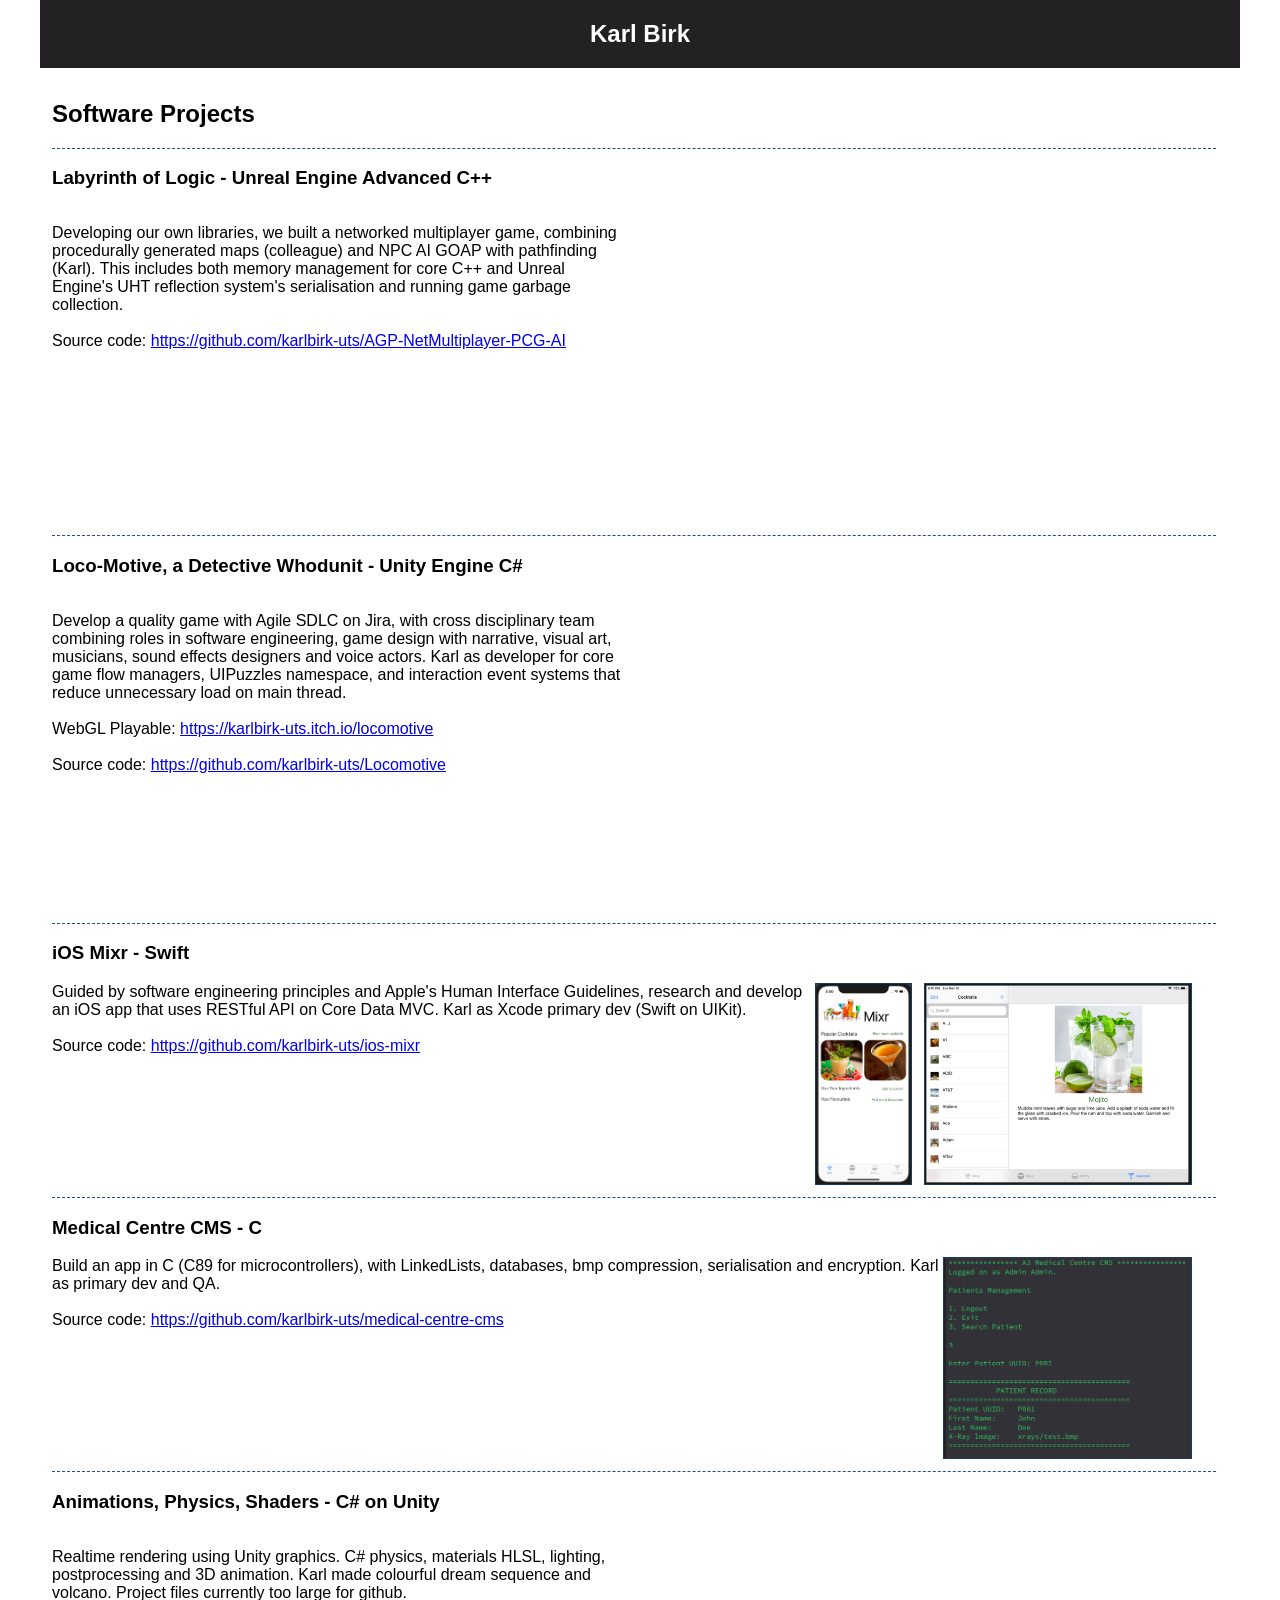
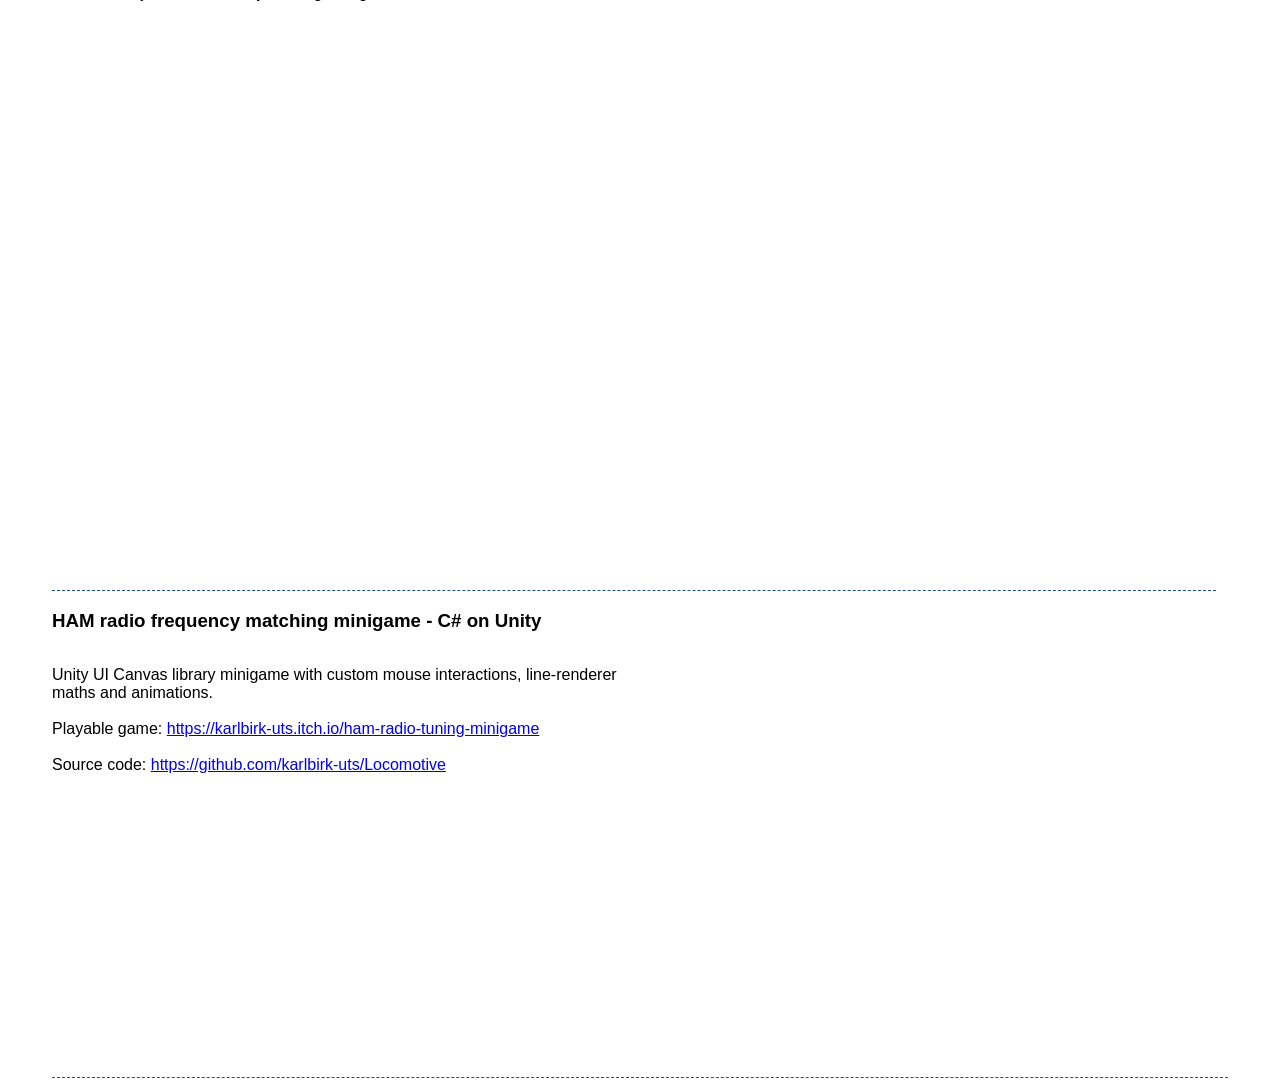
==== commit bb931da8: "line break between URLs" ====
--- a/index.html
+++ b/index.html
@@ -52,7 +52,8 @@
                                     core C++ and Unreal Engine's UHT reflection system's serialisation
                                     and running game garbage collection.
                                     <br>
-                                    Source code: 
+                                    <br>
+                                    Source code:
                                     <a href="https://github.com/karlbirk-uts/AGP-NetMultiplayer-PCG-AI">
                                         https://github.com/karlbirk-uts/AGP-NetMultiplayer-PCG-AI
                                     </a>
@@ -88,12 +89,14 @@
                                     developer for core game flow managers, UIPuzzles namespace, and
                                     interaction event systems that reduce unnecessary load on main thread.
                                     <br>
-                                    WebGL Playable: 
+                                    <br>
+                                    WebGL Playable:
                                     <a href="https://karlbirk-uts.itch.io/locomotive">
                                         https://karlbirk-uts.itch.io/locomotive
-                                    </a> 
-                                    <br>
-                                    Source code: 
+                                    </a>
+                                    <br>
+                                    <br>
+                                    Source code:
                                     <a href="https://github.com/karlbirk-uts/Locomotive">
                                         https://github.com/karlbirk-uts/Locomotive
                                     </a>
@@ -129,7 +132,8 @@
                             research and develop an iOS app that uses RESTful API on Core Data MVC.
                             Karl as Xcode primary dev (Swift on UIKit).
                             <br>
-                            Source code: 
+                            <br>
+                            Source code:
                             <a href="https://github.com/karlbirk-uts/ios-mixr">
                                 https://github.com/karlbirk-uts/ios-mixr
                             </a>
@@ -151,7 +155,8 @@
                             serialisation and encryption.
                             Karl as primary dev and QA.
                             <br>
-                            Source code: 
+                            <br>
+                            Source code:
                             <a href="https://github.com/karlbirk-uts/medical-centre-cms">
                                 https://github.com/karlbirk-uts/medical-centre-cms
                             </a>
@@ -213,14 +218,16 @@
                                     Unity UI Canvas library minigame with custom mouse interactions,
                                     line-renderer maths and animations.
 
-
-                                    <br>
-                                    Playable game: 
+                                    <br>
+
+                                    <br>
+                                    Playable game:
                                     <a href="https://karlbirk-uts.itch.io/ham-radio-tuning-minigame">
                                         https://karlbirk-uts.itch.io/ham-radio-tuning-minigame
                                     </a>
                                     <br>
-                                    Source code: 
+                                    <br>
+                                    Source code:
                                     <a href="https://github.com/karlbirk-uts/Locomotive">
                                         https://github.com/karlbirk-uts/Locomotive
                                     </a>
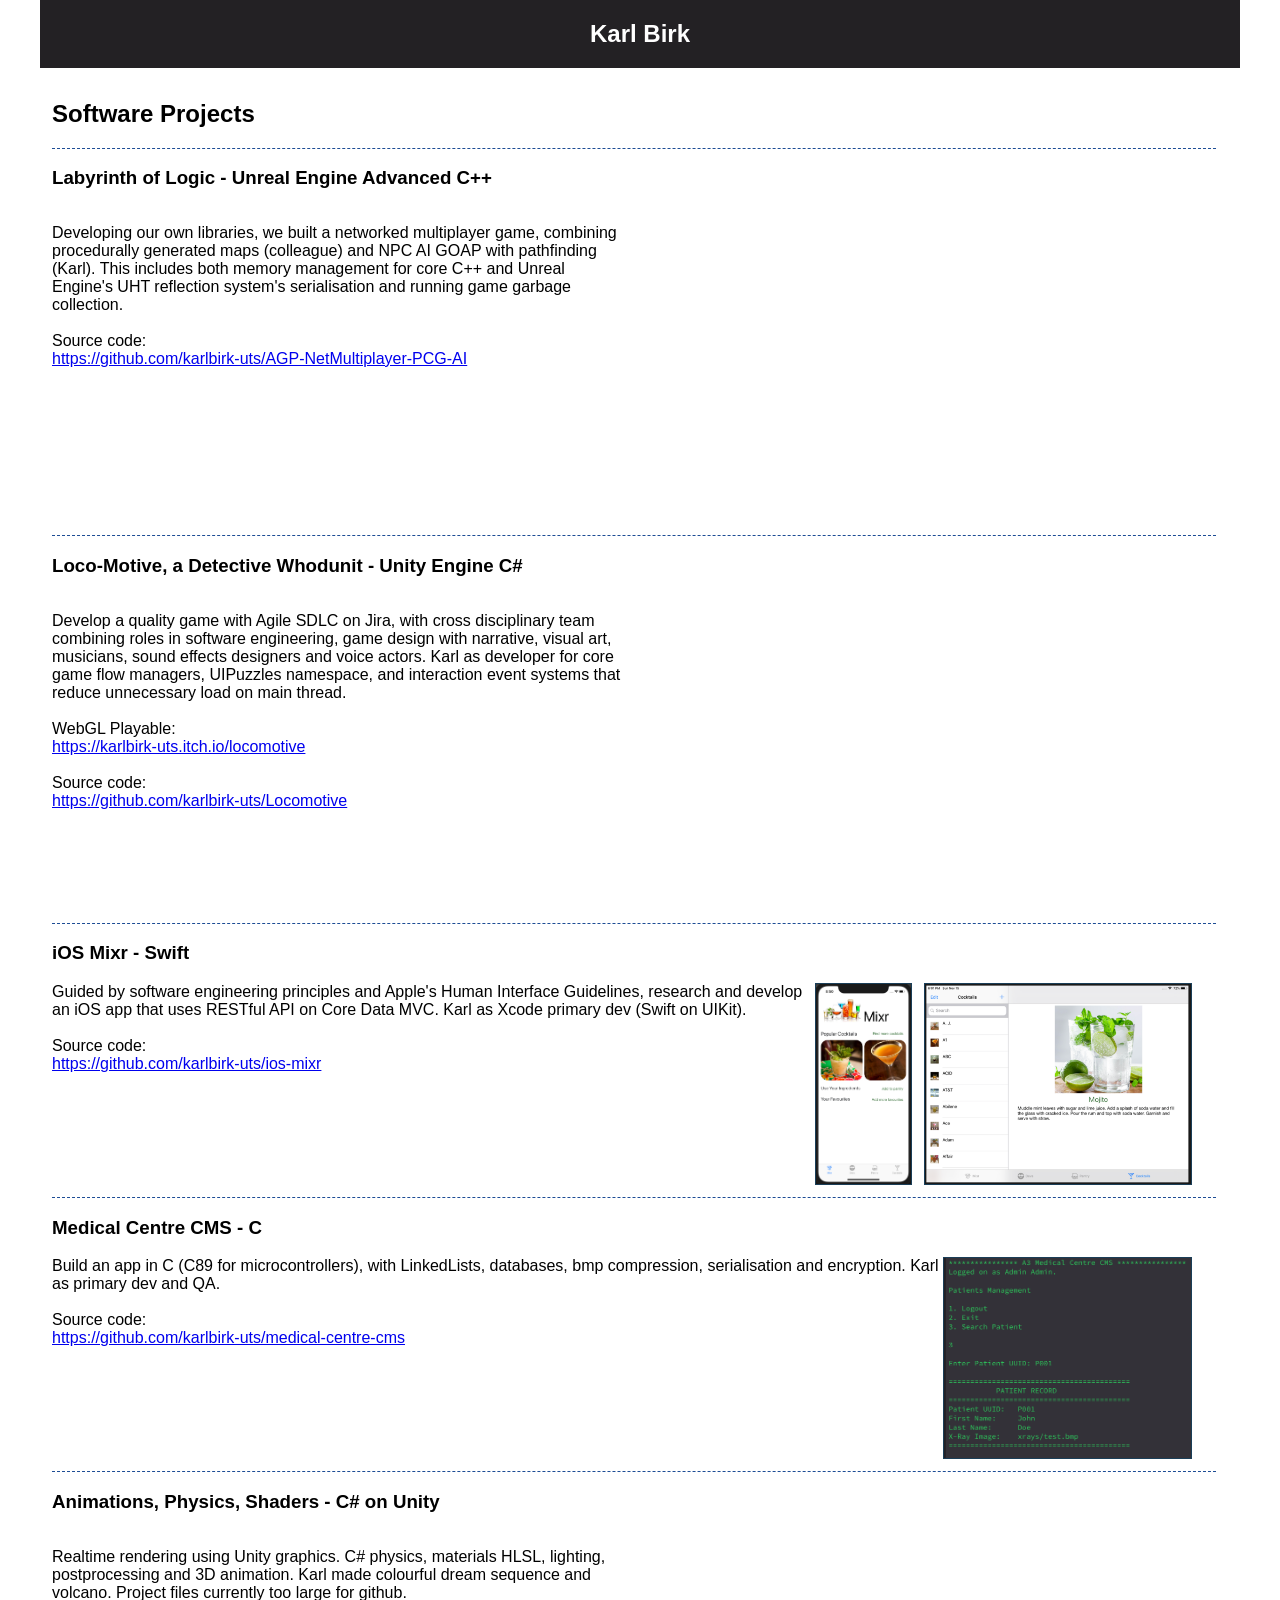
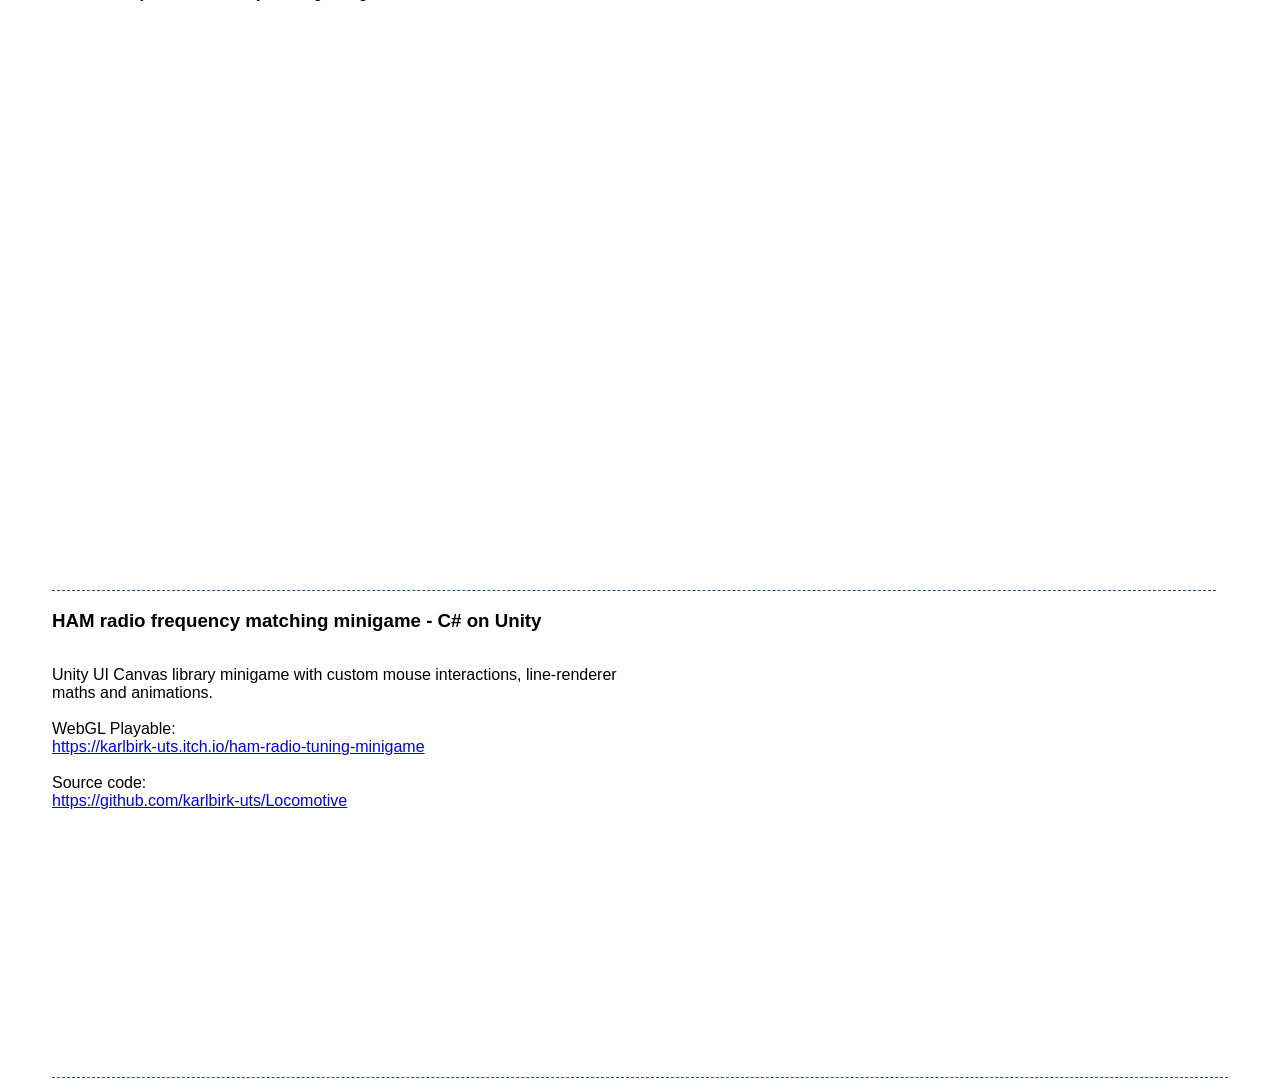
==== commit 429b6567: "URL text prefix spacing and linebreaks" ====
--- a/index.html
+++ b/index.html
@@ -53,7 +53,8 @@
                                     and running game garbage collection.
                                     <br>
                                     <br>
-                                    Source code:
+                                    Source code: 
+                                    <br>
                                     <a href="https://github.com/karlbirk-uts/AGP-NetMultiplayer-PCG-AI">
                                         https://github.com/karlbirk-uts/AGP-NetMultiplayer-PCG-AI
                                     </a>
@@ -90,13 +91,15 @@
                                     interaction event systems that reduce unnecessary load on main thread.
                                     <br>
                                     <br>
-                                    WebGL Playable:
+                                    WebGL Playable: 
+                                    <br>
                                     <a href="https://karlbirk-uts.itch.io/locomotive">
                                         https://karlbirk-uts.itch.io/locomotive
                                     </a>
                                     <br>
                                     <br>
-                                    Source code:
+                                    Source code: 
+                                    <br>
                                     <a href="https://github.com/karlbirk-uts/Locomotive">
                                         https://github.com/karlbirk-uts/Locomotive
                                     </a>
@@ -133,7 +136,8 @@
                             Karl as Xcode primary dev (Swift on UIKit).
                             <br>
                             <br>
-                            Source code:
+                            Source code: 
+                                    <br>
                             <a href="https://github.com/karlbirk-uts/ios-mixr">
                                 https://github.com/karlbirk-uts/ios-mixr
                             </a>
@@ -156,7 +160,8 @@
                             Karl as primary dev and QA.
                             <br>
                             <br>
-                            Source code:
+                            Source code: 
+                                    <br>
                             <a href="https://github.com/karlbirk-uts/medical-centre-cms">
                                 https://github.com/karlbirk-uts/medical-centre-cms
                             </a>
@@ -221,13 +226,15 @@
                                     <br>
 
                                     <br>
-                                    Playable game:
+                                    WebGL Playable: 
+                                    <br>
                                     <a href="https://karlbirk-uts.itch.io/ham-radio-tuning-minigame">
                                         https://karlbirk-uts.itch.io/ham-radio-tuning-minigame
                                     </a>
                                     <br>
                                     <br>
-                                    Source code:
+                                    Source code: 
+                                    <br>
                                     <a href="https://github.com/karlbirk-uts/Locomotive">
                                         https://github.com/karlbirk-uts/Locomotive
                                     </a>
